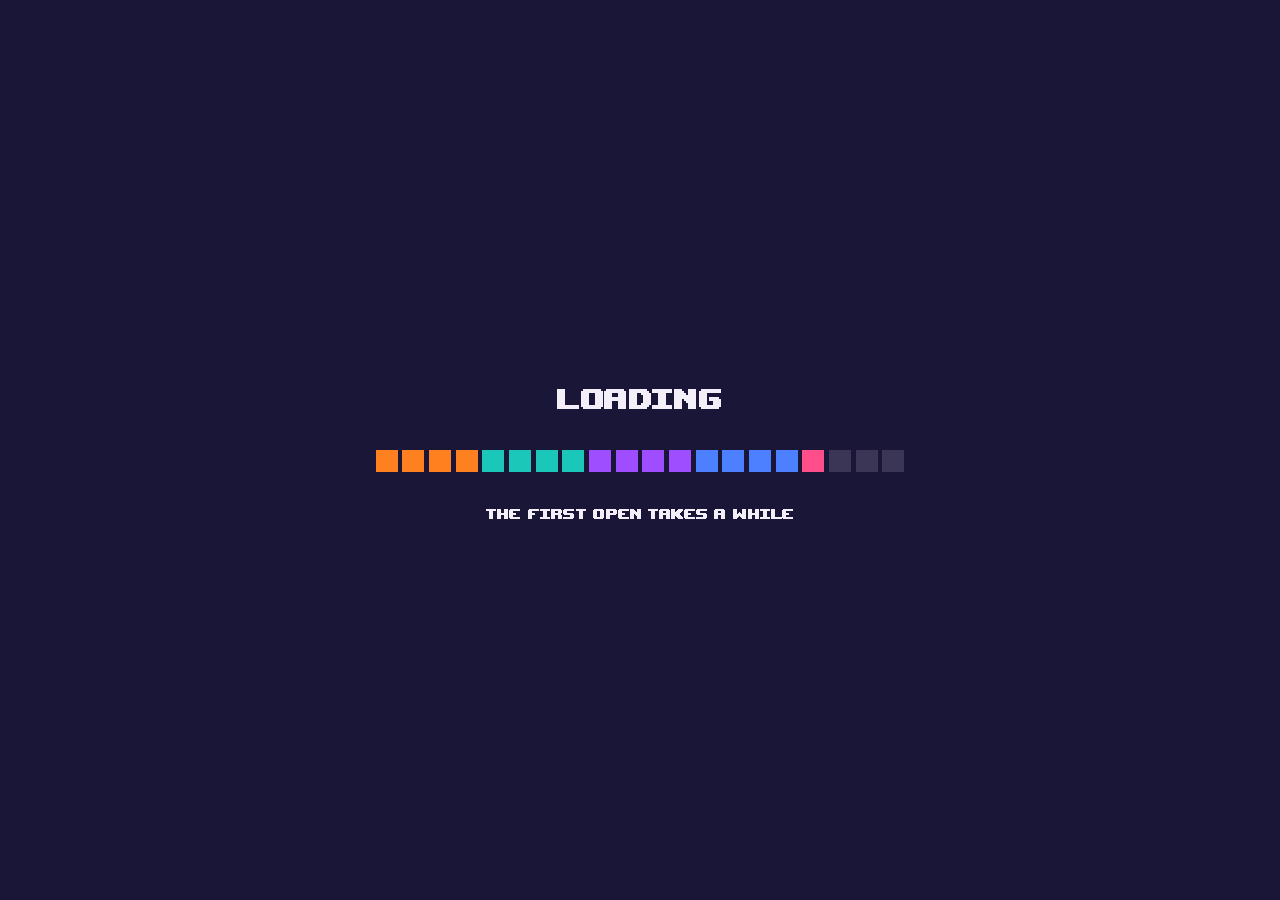
==== index.html @ 6337a00a "Add Midi Runner web game" ====
<!DOCTYPE html>
<html lang="en">
	<head>
		<meta charset="utf-8">
		<meta name="viewport" content="width=device-width, user-scalable=no, initial-scale=1.0">
		<title>Midi Runner</title>
		<style>
html, body, #canvas {
	margin: 0;
	padding: 0;
	border: 0;
}

body {
	color: white;
	background-color: black;
	overflow: hidden;
	touch-action: none;
}

#canvas {
	display: block;
}

#canvas:focus {
	outline: none;
}

#status, #status-splash, #status-progress {
	position: absolute;
	left: 0;
	right: 0;
}

#status, #status-splash {
	top: 0;
	bottom: 0;
}

#status {
	background-color: #242424;
	display: flex;
	flex-direction: column;
	justify-content: center;
	align-items: center;
	visibility: hidden;
}

#status-splash {
	max-height: 100%;
	max-width: 100%;
	margin: auto;
}

#status-splash.show-image--false {
	display: none;
}

#status-splash.fullsize--true {
	height: 100%;
	width: 100%;
	object-fit: contain;
}

#status-splash.use-filter--false {
	image-rendering: pixelated;
}

#status-progress, #status-notice {
	display: none;
}

#status-progress {
	bottom: 10%;
	width: 50%;
	margin: 0 auto;
}

#status-notice {
	background-color: #5b3943;
	border-radius: 0.5rem;
	border: 1px solid #9b3943;
	color: #e0e0e0;
	font-family: 'Noto Sans', 'Droid Sans', Arial, sans-serif;
	line-height: 1.3;
	margin: 0 2rem;
	overflow: hidden;
	padding: 1rem;
	text-align: center;
	z-index: 1;
}
		</style>
		<link id="-gd-engine-icon" rel="icon" type="image/png" href="index.icon.png" />
<link rel="apple-touch-icon" href="index.apple-touch-icon.png"/>
<script>
// For every material the Compatibility renderer first builds a default program with each kind of light in it. Nothing draws with those (a draw
// without a lightmap always asks for DISABLE_LIGHTMAP), and they were 87% of the first open's wait, so they get an empty shader instead.
(function () {
	if (!window.WebGL2RenderingContext) return;
	var P = WebGL2RenderingContext.prototype, source = P.shaderSource;
	P.shaderSource = function (s, t) {
		if (t.indexOf('scene_data_block') >= 0 && t.indexOf('#define DISABLE_LIGHTMAP') < 0 && t.indexOf('#define DISABLE_LIGHT_OMNI') < 0)
			t = this.getShaderParameter(s, this.SHADER_TYPE) === this.VERTEX_SHADER
				? '#version 300 es\nvoid main(){gl_Position=vec4(0.0);}'
				: '#version 300 es\nprecision mediump float;out vec4 c;void main(){c=vec4(0.0);}';
		source.call(this, s, t);
	};
})();
</script>
	</head>
	<body>
		<canvas id="canvas">
			Your browser does not support the canvas tag.
		</canvas>

		<noscript>
			Your browser does not support JavaScript.
		</noscript>

		<div id="status">
			<img id="status-splash" class="show-image--true fullsize--true use-filter--true" src="index.png" alt="">
			<progress id="status-progress"></progress>
			<div id="status-notice"></div>
		</div>

		<script src="index.js"></script>
		<script>
const GODOT_CONFIG = {"args":[],"canvasResizePolicy":2,"emscriptenPoolSize":8,"ensureCrossOriginIsolationHeaders":true,"executable":"index","experimentalVK":false,"fileSizes":{"index.pck":7600604,"index.wasm":39514754},"focusCanvas":true,"gdextensionLibs":[],"godotPoolSize":4};
const GODOT_THREADS_ENABLED = false;
const engine = new Engine(GODOT_CONFIG);

(function () {
	const statusOverlay = document.getElementById('status');
	const statusProgress = document.getElementById('status-progress');
	const statusNotice = document.getElementById('status-notice');

	let initializing = true;
	let statusMode = '';

	function setStatusMode(mode) {
		if (statusMode === mode || !initializing) {
			return;
		}
		if (mode === 'hidden') {
			statusOverlay.remove();
			initializing = false;
			return;
		}
		statusOverlay.style.visibility = 'visible';
		statusProgress.style.display = mode === 'progress' ? 'block' : 'none';
		statusNotice.style.display = mode === 'notice' ? 'block' : 'none';
		statusMode = mode;
	}

	function setStatusNotice(text) {
		while (statusNotice.lastChild) {
			statusNotice.removeChild(statusNotice.lastChild);
		}
		const lines = text.split('\n');
		lines.forEach((line) => {
			statusNotice.appendChild(document.createTextNode(line));
			statusNotice.appendChild(document.createElement('br'));
		});
	}

	function displayFailureNotice(err) {
		console.error(err);
		if (err instanceof Error) {
			setStatusNotice(err.message);
		} else if (typeof err === 'string') {
			setStatusNotice(err);
		} else {
			setStatusNotice('An unknown error occurred.');
		}
		setStatusMode('notice');
		initializing = false;
	}

	const missing = Engine.getMissingFeatures({
		threads: GODOT_THREADS_ENABLED,
	});

	if (missing.length !== 0) {
		if (GODOT_CONFIG['serviceWorker'] && GODOT_CONFIG['ensureCrossOriginIsolationHeaders'] && 'serviceWorker' in navigator) {
			let serviceWorkerRegistrationPromise;
			try {
				serviceWorkerRegistrationPromise = navigator.serviceWorker.getRegistration();
			} catch (err) {
				serviceWorkerRegistrationPromise = Promise.reject(new Error('Service worker registration failed.'));
			}
			// There's a chance that installing the service worker would fix the issue
			Promise.race([
				serviceWorkerRegistrationPromise.then((registration) => {
					if (registration != null) {
						return Promise.reject(new Error('Service worker already exists.'));
					}
					return registration;
				}).then(() => engine.installServiceWorker()),
				// For some reason, `getRegistration()` can stall
				new Promise((resolve) => {
					setTimeout(() => resolve(), 2000);
				}),
			]).then(() => {
				// Reload if there was no error.
				window.location.reload();
			}).catch((err) => {
				console.error('Error while registering service worker:', err);
			});
		} else {
			// Display the message as usual
			const missingMsg = 'Error\nThe following features required to run Godot projects on the Web are missing:\n';
			displayFailureNotice(missingMsg + missing.join('\n'));
		}
	} else {
		setStatusMode('progress');
		engine.startGame({
			'onProgress': function (current, total) {
				if (current > 0 && total > 0) {
					statusProgress.value = current;
					statusProgress.max = total;
				} else {
					statusProgress.removeAttribute('value');
					statusProgress.removeAttribute('max');
				}
			},
		}).then(() => {
			setStatusMode('hidden');
		}, displayFailureNotice);
	}
}());
		</script>
	</body>
</html>
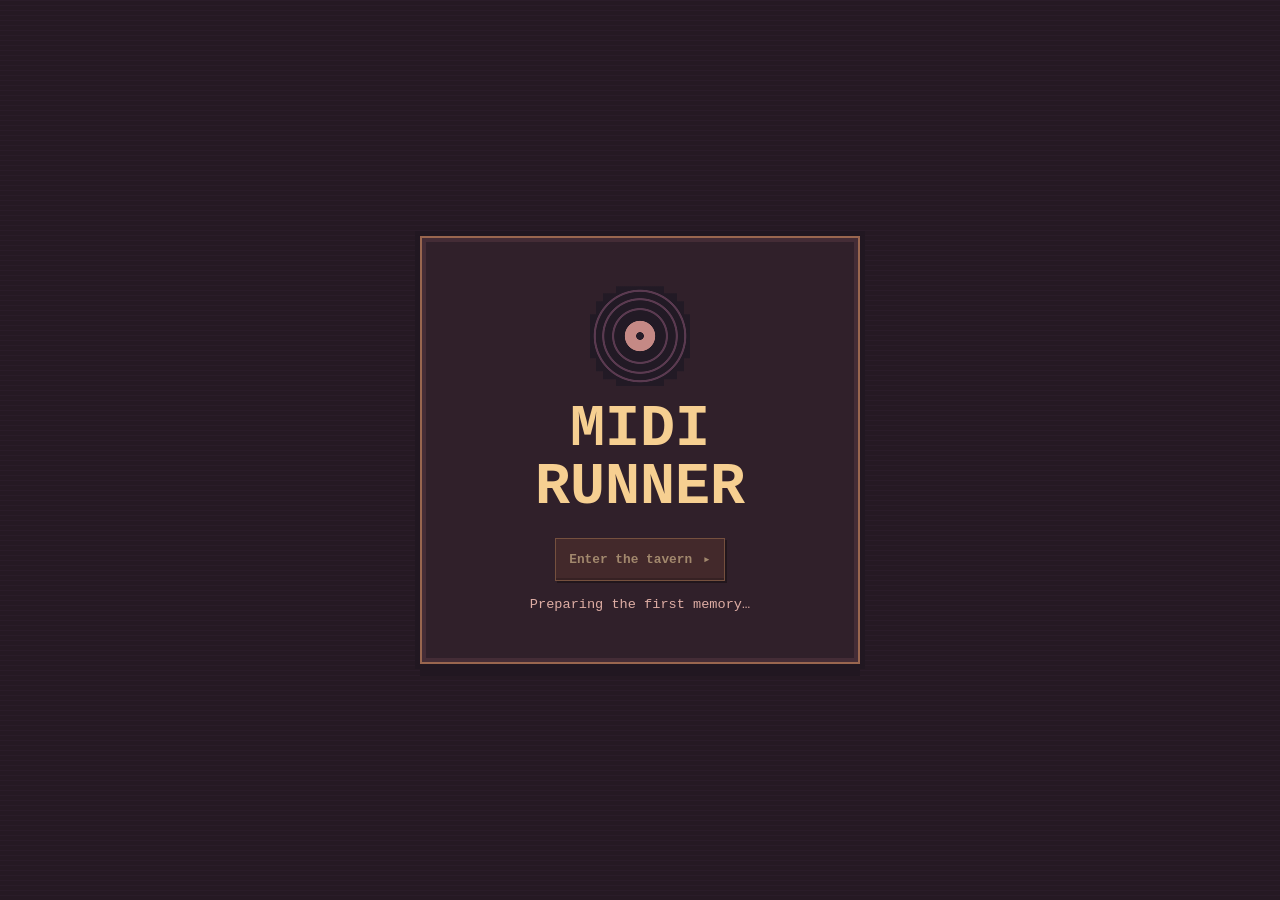
==== commit f8b7d490: "Save playable Midi Runner tavern backup" ====
--- a/index.html
+++ b/index.html
@@ -1,234 +1,67 @@
-<!DOCTYPE html>
+<!doctype html>
 <html lang="en">
-	<head>
-		<meta charset="utf-8">
-		<meta name="viewport" content="width=device-width, user-scalable=no, initial-scale=1.0">
-		<title>Midi Runner</title>
-		<style>
-html, body, #canvas {
-	margin: 0;
-	padding: 0;
-	border: 0;
-}
+<head>
+  <meta charset="utf-8">
+  <meta name="viewport" content="width=device-width, initial-scale=1">
+  <meta name="theme-color" content="#181011">
+  <title>Midi Runner · The Tavern</title>
+  <link rel="icon" href="index.icon.png">
+  <link rel="stylesheet" href="tavern.css">
+  <script src="tavern-art.js" defer></script>
+  <script src="tavern-prologue.js" defer></script>
+  <script src="tavern.js" defer></script>
+</head>
+<body>
+  <main id="home" class="home">
+    <div class="home-panel">
+      <div class="home-record" aria-hidden="true"></div>
+      <h1>Midi Runner</h1>
+      <button id="enter-tavern" class="action" type="button" disabled>Enter the tavern <span aria-hidden="true">▸</span></button>
+      <p id="boot-status" role="status">Preparing the first memory…</p>
+    </div>
+  </main>
+  <section class="tavern" id="prologue" aria-label="The keeper's story" hidden>
+    <div class="scene">
+      <canvas id="overhead" class="scene-art" width="640" height="360" role="img" aria-label="Overhead view of the keeper playing a guest's favorite record."></canvas>
+      <button class="action skip-intro" id="skip-intro" type="button">Skip intro ▸</button>
+      <p class="intro-caption" id="intro-caption" aria-live="polite"></p>
+    </div>
+  </section>
+  <main id="tavern" class="tavern" aria-label="The tavern" hidden>
+    <div class="scene">
+      <canvas id="tavern-art" class="scene-art" width="640" height="360" role="img" aria-label="A silver-haired bartender and a pink slime at a candlelit bar with a turntable."></canvas>
+      <button id="counter-record" class="counter-record" type="button" aria-label="Choose a record on the turntable" disabled></button>
+    </div>
+    <section id="conversation" class="conversation" aria-label="Conversation with the pink slime" hidden>
+      <div class="conversation-copy" aria-live="polite" aria-atomic="true">
+        <p class="speaker">Pink Slime</p>
+        <p id="dialogue" class="dialogue">I used to think my little jumps couldn't help anyone.</p>
+      </div>
+      <button id="continue" class="action" type="button">Continue <span aria-hidden="true">▸</span></button>
+    </section>
+  </main>
 
-body {
-	color: white;
-	background-color: black;
-	overflow: hidden;
-	touch-action: none;
-}
+  <dialog id="record-picker" class="record-picker" aria-labelledby="picker-title">
+    <div class="picker-top">
+      <h1 id="picker-title">Choose a record</h1>
+      <button class="close-picker" type="button" id="close-picker" aria-label="Back to the tavern">×</button>
+    </div>
+    <button id="play-record" class="record-option" type="button" autofocus>
+      <span class="album-art" aria-hidden="true">
+        <span class="album-vinyl"></span>
+        <span class="album-sleeve"><span class="sleeve-slime"></span></span>
+      </span>
+      <span class="record-copy">
+        <strong>The Jelly Grotto</strong>
+        <span>Pink Slime</span>
+        <span class="play-label">▶ Play record</span>
+      </span>
+    </button>
+    <p id="launch-error" class="launch-error" role="alert" hidden></p>
+  </dialog>
 
-#canvas {
-	display: block;
-}
-
-#canvas:focus {
-	outline: none;
-}
-
-#status, #status-splash, #status-progress {
-	position: absolute;
-	left: 0;
-	right: 0;
-}
-
-#status, #status-splash {
-	top: 0;
-	bottom: 0;
-}
-
-#status {
-	background-color: #242424;
-	display: flex;
-	flex-direction: column;
-	justify-content: center;
-	align-items: center;
-	visibility: hidden;
-}
-
-#status-splash {
-	max-height: 100%;
-	max-width: 100%;
-	margin: auto;
-}
-
-#status-splash.show-image--false {
-	display: none;
-}
-
-#status-splash.fullsize--true {
-	height: 100%;
-	width: 100%;
-	object-fit: contain;
-}
-
-#status-splash.use-filter--false {
-	image-rendering: pixelated;
-}
-
-#status-progress, #status-notice {
-	display: none;
-}
-
-#status-progress {
-	bottom: 10%;
-	width: 50%;
-	margin: 0 auto;
-}
-
-#status-notice {
-	background-color: #5b3943;
-	border-radius: 0.5rem;
-	border: 1px solid #9b3943;
-	color: #e0e0e0;
-	font-family: 'Noto Sans', 'Droid Sans', Arial, sans-serif;
-	line-height: 1.3;
-	margin: 0 2rem;
-	overflow: hidden;
-	padding: 1rem;
-	text-align: center;
-	z-index: 1;
-}
-		</style>
-		<link id="-gd-engine-icon" rel="icon" type="image/png" href="index.icon.png" />
-<link rel="apple-touch-icon" href="index.apple-touch-icon.png"/>
-<script>
-// For every material the Compatibility renderer first builds a default program with each kind of light in it. Nothing draws with those (a draw
-// without a lightmap always asks for DISABLE_LIGHTMAP), and they were 87% of the first open's wait, so they get an empty shader instead.
-(function () {
-	if (!window.WebGL2RenderingContext) return;
-	var P = WebGL2RenderingContext.prototype, source = P.shaderSource;
-	P.shaderSource = function (s, t) {
-		if (t.indexOf('scene_data_block') >= 0 && t.indexOf('#define DISABLE_LIGHTMAP') < 0 && t.indexOf('#define DISABLE_LIGHT_OMNI') < 0)
-			t = this.getShaderParameter(s, this.SHADER_TYPE) === this.VERTEX_SHADER
-				? '#version 300 es\nvoid main(){gl_Position=vec4(0.0);}'
-				: '#version 300 es\nprecision mediump float;out vec4 c;void main(){c=vec4(0.0);}';
-		source.call(this, s, t);
-	};
-})();
-</script>
-	</head>
-	<body>
-		<canvas id="canvas">
-			Your browser does not support the canvas tag.
-		</canvas>
-
-		<noscript>
-			Your browser does not support JavaScript.
-		</noscript>
-
-		<div id="status">
-			<img id="status-splash" class="show-image--true fullsize--true use-filter--true" src="index.png" alt="">
-			<progress id="status-progress"></progress>
-			<div id="status-notice"></div>
-		</div>
-
-		<script src="index.js"></script>
-		<script>
-const GODOT_CONFIG = {"args":[],"canvasResizePolicy":2,"emscriptenPoolSize":8,"ensureCrossOriginIsolationHeaders":true,"executable":"index","experimentalVK":false,"fileSizes":{"index.pck":7600604,"index.wasm":39514754},"focusCanvas":true,"gdextensionLibs":[],"godotPoolSize":4};
-const GODOT_THREADS_ENABLED = false;
-const engine = new Engine(GODOT_CONFIG);
-
-(function () {
-	const statusOverlay = document.getElementById('status');
-	const statusProgress = document.getElementById('status-progress');
-	const statusNotice = document.getElementById('status-notice');
-
-	let initializing = true;
-	let statusMode = '';
-
-	function setStatusMode(mode) {
-		if (statusMode === mode || !initializing) {
-			return;
-		}
-		if (mode === 'hidden') {
-			statusOverlay.remove();
-			initializing = false;
-			return;
-		}
-		statusOverlay.style.visibility = 'visible';
-		statusProgress.style.display = mode === 'progress' ? 'block' : 'none';
-		statusNotice.style.display = mode === 'notice' ? 'block' : 'none';
-		statusMode = mode;
-	}
-
-	function setStatusNotice(text) {
-		while (statusNotice.lastChild) {
-			statusNotice.removeChild(statusNotice.lastChild);
-		}
-		const lines = text.split('\n');
-		lines.forEach((line) => {
-			statusNotice.appendChild(document.createTextNode(line));
-			statusNotice.appendChild(document.createElement('br'));
-		});
-	}
-
-	function displayFailureNotice(err) {
-		console.error(err);
-		if (err instanceof Error) {
-			setStatusNotice(err.message);
-		} else if (typeof err === 'string') {
-			setStatusNotice(err);
-		} else {
-			setStatusNotice('An unknown error occurred.');
-		}
-		setStatusMode('notice');
-		initializing = false;
-	}
-
-	const missing = Engine.getMissingFeatures({
-		threads: GODOT_THREADS_ENABLED,
-	});
-
-	if (missing.length !== 0) {
-		if (GODOT_CONFIG['serviceWorker'] && GODOT_CONFIG['ensureCrossOriginIsolationHeaders'] && 'serviceWorker' in navigator) {
-			let serviceWorkerRegistrationPromise;
-			try {
-				serviceWorkerRegistrationPromise = navigator.serviceWorker.getRegistration();
-			} catch (err) {
-				serviceWorkerRegistrationPromise = Promise.reject(new Error('Service worker registration failed.'));
-			}
-			// There's a chance that installing the service worker would fix the issue
-			Promise.race([
-				serviceWorkerRegistrationPromise.then((registration) => {
-					if (registration != null) {
-						return Promise.reject(new Error('Service worker already exists.'));
-					}
-					return registration;
-				}).then(() => engine.installServiceWorker()),
-				// For some reason, `getRegistration()` can stall
-				new Promise((resolve) => {
-					setTimeout(() => resolve(), 2000);
-				}),
-			]).then(() => {
-				// Reload if there was no error.
-				window.location.reload();
-			}).catch((err) => {
-				console.error('Error while registering service worker:', err);
-			});
-		} else {
-			// Display the message as usual
-			const missingMsg = 'Error\nThe following features required to run Godot projects on the Web are missing:\n';
-			displayFailureNotice(missingMsg + missing.join('\n'));
-		}
-	} else {
-		setStatusMode('progress');
-		engine.startGame({
-			'onProgress': function (current, total) {
-				if (current > 0 && total > 0) {
-					statusProgress.value = current;
-					statusProgress.max = total;
-				} else {
-					statusProgress.removeAttribute('value');
-					statusProgress.removeAttribute('max');
-				}
-			},
-		}).then(() => {
-			setStatusMode('hidden');
-		}, displayFailureNotice);
-	}
-}());
-		</script>
-	</body>
+  <iframe id="game" class="game" title="Midi Runner level" inert aria-hidden="true"></iframe>
+  <div id="flash" class="flash" aria-hidden="true" hidden></div>
+  <noscript><p class="noscript">Enable JavaScript to play Midi Runner.</p></noscript>
+</body>
 </html>
-
--- a/tavern.css
+++ b/tavern.css
@@ -0,0 +1,181 @@
+:root {
+  color-scheme: dark;
+  font-family: Georgia, serif;
+  color: #f7e7cc;
+  background: #181011;
+  --gold: #eab878;
+  --line: #986543;
+  --dark: #25191a;
+}
+
+*, *::before, *::after { box-sizing: border-box; }
+[hidden] { display: none !important; }
+body { margin: 0; }
+button { font: inherit; color: inherit; }
+button:not(:disabled) { cursor: pointer; }
+button:focus-visible { outline: 2px solid #ffe2a7; outline-offset: 5px; }
+
+.home, .tavern { position: relative; z-index: 1; }
+
+.home {
+  display: grid;
+  min-height: 100svh;
+  place-items: center;
+  padding: 1.6rem;
+  background: #251923;
+  background-image: repeating-linear-gradient(0deg, #251923 0 4px, #2a1c29 4px 5px);
+}
+
+.home-panel {
+  display: grid;
+  width: min(100%, 440px);
+  justify-items: center;
+  padding: clamp(1.4rem, 6vw, 3rem);
+  background: #30202a;
+  border: 2px solid #99664f;
+  box-shadow: 0 0 0 5px #211721, inset 0 0 0 4px #442c36, 0 12px #211721;
+  text-align: center;
+}
+
+.home-record {
+  width: 100px;
+  aspect-ratio: 1;
+  clip-path: polygon(26% 0, 74% 0, 74% 7%, 87% 7%, 87% 15%, 94% 15%, 94% 28%, 100% 28%, 100% 72%, 94% 72%, 94% 85%, 87% 85%, 87% 93%, 74% 93%, 74% 100%, 26% 100%, 26% 93%, 13% 93%, 13% 85%, 6% 85%, 6% 72%, 0 72%, 0 28%, 6% 28%, 6% 15%, 13% 15%, 13% 7%, 26% 7%);
+  background: radial-gradient(circle, #281d29 0 5%, #c58985 6% 21%, #221a25 22% 36%, #5a3a50 37% 39%, #221a25 40% 50%, #5a3a50 51% 53%, #221a25 54% 62%, #5a3a50 63% 65%, #221a25 66% 100%);
+}
+
+.home h1 { margin: .9rem 0 1.3rem; color: #f6cf91; font: bold clamp(2rem, 8vw, 3.65rem)/1 'Courier New', monospace; text-transform: uppercase; }
+.home p { min-height: 1.3em; margin: .9rem 0 0; color: #deada4; font: .85rem/1.35 'Courier New', monospace; }
+.home .action:disabled { opacity: .55; }
+
+.tavern {
+  width: min(100%, calc(100svh * 16 / 9));
+  min-height: 100svh;
+  margin-inline: auto;
+  display: grid;
+  align-content: center;
+  background: #181011;
+}
+
+.scene { position: relative; aspect-ratio: 16 / 9; }
+.skip-intro { position: absolute; top: 3%; right: 2%; }
+.intro-caption {
+  position: absolute; inset: auto 4% 3%; margin: 0; text-align: center;
+  color: #fff0d6; background: #241a29f2; border-block: 1px solid #926b55;
+  padding: .48em 1em; font: bold clamp(.8rem, 1.65vw, 1.6rem)/1.35 'Courier New', monospace;
+}
+.scene-art { display: block; width: 100%; height: 100%; object-fit: contain; image-rendering: pixelated; }
+
+.counter-record {
+  position: absolute;
+  top: 49%;
+  left: 24.1%;
+  width: 11.9%;
+  min-width: 30px;
+  height: 11.5%;
+  min-height: 26px;
+  padding: 0;
+  border: 0;
+  background: transparent;
+}
+
+.counter-record:not(:disabled):hover {
+  outline: 1px solid #e9ba83;
+  outline-offset: 2px;
+}
+.conversation {
+  position: absolute;
+  left: 50%;
+  bottom: max(4vh, env(safe-area-inset-bottom));
+  transform: translateX(-50%);
+  display: flex;
+  width: min(83%, 880px);
+  align-items: flex-end;
+  justify-content: space-between;
+  gap: 1.65rem;
+  padding: 1.15rem 1.4rem;
+  background: #25182a;
+  border: 2px solid var(--line);
+  box-shadow: 0 0 0 3px #160e12, inset 0 0 0 3px #392325, 0 8px 0 #120d0db8;
+}
+
+.speaker { margin: 0 0 .45rem; color: #ffa9c6; font: bold .76rem/1.3 'Courier New', monospace; letter-spacing: .11em; text-transform: uppercase; }
+.dialogue { margin: 0; font: 600 clamp(.92rem, 1.55vw, 1.3rem)/1.45 'Courier New', monospace; }
+
+.action {
+  flex: none;
+  min-height: 43px;
+  padding: .6rem .85rem;
+  background: #53312c;
+  border: 1px solid #ae7850;
+  box-shadow: inset 0 -2px #3b231f, 2px 2px #150e11;
+  color: #ffdda4;
+  font: bold .8rem/1.2 'Courier New', monospace;
+}
+
+.action:hover { background: #694036; }
+.action span { margin-left: .25em; }
+
+.record-picker {
+  width: min(calc(100% - 2.7rem), 460px);
+  max-height: calc(100svh - 2rem);
+  padding: 1.35rem;
+  color: #f7e7cc;
+  background: var(--dark);
+  border: 2px solid #b28155;
+  box-shadow: 0 0 0 4px #231419, inset 0 0 0 3px #4c312e, 0 12px 0 #100b0db8;
+}
+
+.record-picker::backdrop { background: #160e12c2; }
+.picker-top { display: flex; align-items: center; justify-content: space-between; gap: 1rem; margin-bottom: 1.15rem; }
+.picker-top h1 { margin: 0; font-size: clamp(1.35rem, 4vw, 1.75rem); font-weight: normal; color: #ffdda4; }
+.close-picker { flex: none; display: grid; place-items: center; width: 36px; height: 36px; padding: 0; border: 1px solid #795139; background: #3c2425; color: var(--gold); font: 1.45rem/1 Georgia, serif; }
+.close-picker:hover { background: #53312c; }
+
+.record-option {
+  display: flex;
+  width: 100%;
+  min-height: 118px;
+  align-items: center;
+  gap: 1.1rem;
+  padding: .95rem;
+  background: #412729;
+  border: 1px solid var(--line);
+  box-shadow: inset 0 -3px #2f1d20;
+  text-align: left;
+}
+
+.record-option:hover { background: #543234; border-color: #d29c66; }
+.album-art { position: relative; flex: none; display: block; width: 108px; height: 80px; }
+.album-vinyl { position: absolute; right: 0; top: 3px; width: 74px; aspect-ratio: 1; border-radius: 50%; border: 2px solid #110d12; background: repeating-radial-gradient(circle, #21191e 0 4px, #3a2a35 5px, #21191e 6px 7px); }
+.album-vinyl::after { position: absolute; content: ''; inset: 34%; border-radius: 50%; background: radial-gradient(circle, #1b111a 0 15%, #e898ac 17% 34%, #b04965 39%); }
+.album-sleeve { position: absolute; inset: 0 auto 0 0; width: 76px; display: grid; place-items: center; border: 2px solid #965575; background: repeating-linear-gradient(145deg, #4e2b4d 0 13px, #593150 14px 28px, #633452 29px 38px); box-shadow: inset 0 0 0 2px #2d1c2a, 2px 2px #1a1120; }
+.sleeve-slime { width: 34px; height: 24px; background: linear-gradient(#ffc0cc 0 20%, #ec739b 20% 74%, #b24a76 74%); clip-path: polygon(27% 0, 73% 0, 73% 12%, 89% 12%, 89% 31%, 100% 31%, 100% 88%, 88% 88%, 88% 100%, 12% 100%, 12% 88%, 0 88%, 0 31%, 11% 31%, 11% 12%, 27% 12%); }
+.sleeve-slime::before { content: ''; display: block; width: 3px; height: 4px; margin: 10px 0 0 11px; background: #452337; box-shadow: 9px 0 #452337; }
+
+.record-copy { display: grid; gap: .35rem; }
+.record-copy strong { font-size: clamp(1.05rem, 4vw, 1.4rem); line-height: 1.17; }
+.record-copy > span { color: #f2adbf; font-size: .91rem; }
+.record-copy .play-label { margin-top: .35rem; color: #ffdda4; font: bold .76rem/1.3 'Courier New', monospace; }
+.launch-error { margin-bottom: 0; color: #ffbac6; line-height: 1.4; }
+
+.game, .flash { position: fixed; inset: 0; width: 100%; height: 100%; }
+.game { z-index: 0; border: 0; background: #181424; }
+.game[inert] { opacity: 0; pointer-events: none; }
+.flash { z-index: 3; pointer-events: none; background: #fffdf5; opacity: 0; }
+.noscript { margin: 1rem; }
+
+@media (max-aspect-ratio: 4/3) {
+  .tavern { width: 100%; }
+  .conversation { position: relative; left: auto; bottom: auto; transform: none; width: min(calc(100% - 2rem), 660px); margin: 1.25rem auto 0; }
+}
+
+@media (max-width: 560px) {
+  .conversation { flex-wrap: wrap; justify-content: flex-end; gap: .7rem; padding: .9rem 1rem; }
+  .conversation-copy { flex-basis: 100%; }
+  .record-picker { padding: 1rem; }
+  .record-option { gap: .75rem; padding: .75rem; }
+  .album-art { width: 84px; height: 66px; }
+  .album-sleeve { width: 60px; }
+  .album-vinyl { width: 60px; }
+}
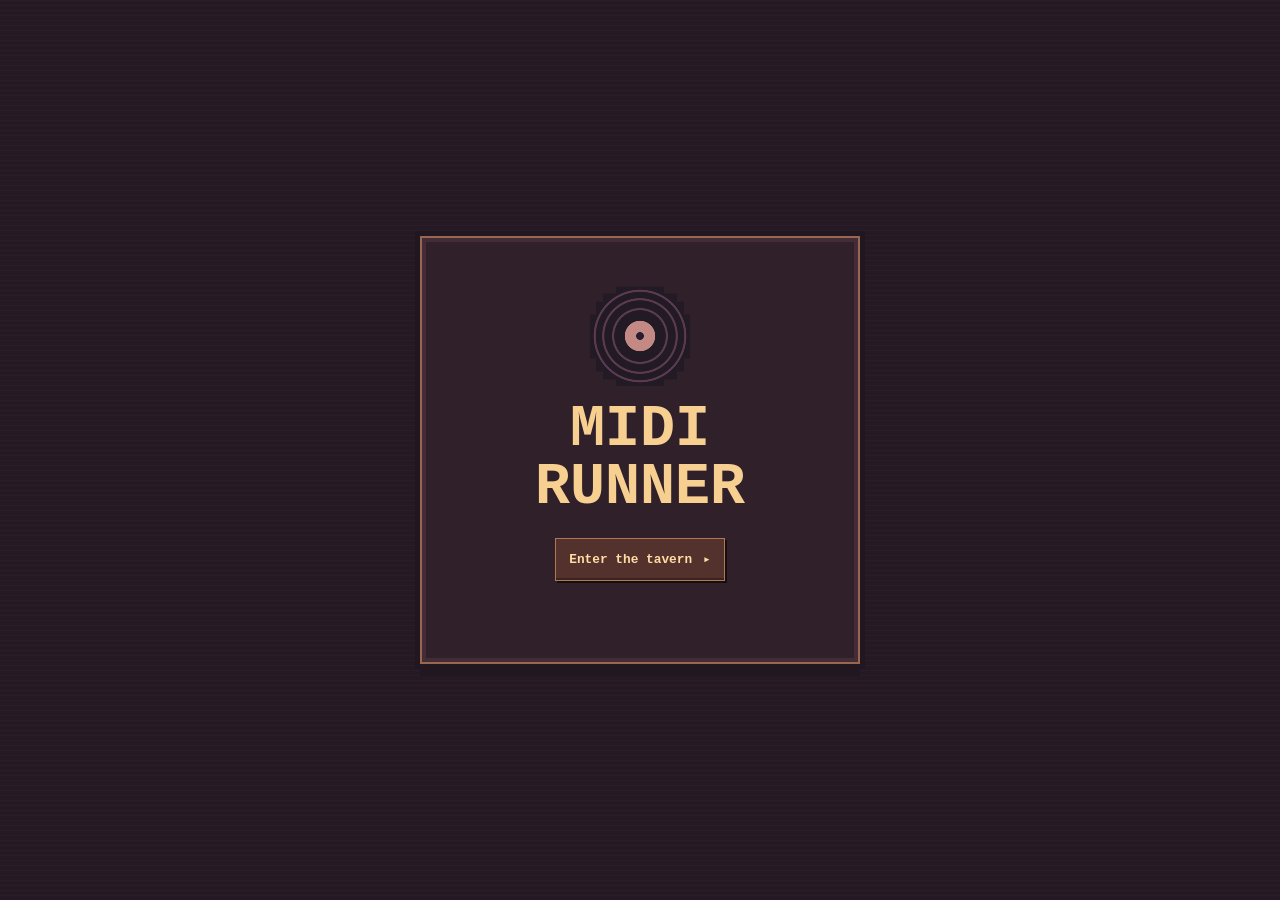
==== commit 896a1b9f: "Integrate Godot game and animated tavern flow" ====
--- a/index.html
+++ b/index.html
@@ -6,62 +6,50 @@
   <meta name="theme-color" content="#181011">
   <title>Midi Runner · The Tavern</title>
   <link rel="icon" href="index.icon.png">
-  <link rel="stylesheet" href="tavern.css">
-  <script src="tavern-art.js" defer></script>
-  <script src="tavern-prologue.js" defer></script>
-  <script src="tavern.js" defer></script>
+  <link rel="stylesheet" href="tavern.css?v=20261124c">
+  <script src="tavern-ui.js?v=20261124a" defer></script>
 </head>
 <body>
+  <iframe id="game" class="game" src="midi-runner.html?v=20261124l" title="Midi Runner game" inert aria-hidden="true"></iframe>
   <main id="home" class="home">
     <div class="home-panel">
       <div class="home-record" aria-hidden="true"></div>
       <h1>Midi Runner</h1>
       <button id="enter-tavern" class="action" type="button" disabled>Enter the tavern <span aria-hidden="true">▸</span></button>
-      <p id="boot-status" role="status">Preparing the first memory…</p>
+      <p id="boot-status" role="status">Preparing the tavern…</p>
     </div>
   </main>
-  <section class="tavern" id="prologue" aria-label="The keeper's story" hidden>
-    <div class="scene">
-      <canvas id="overhead" class="scene-art" width="640" height="360" role="img" aria-label="Overhead view of the keeper playing a guest's favorite record."></canvas>
-      <button class="action skip-intro" id="skip-intro" type="button">Skip intro ▸</button>
-      <p class="intro-caption" id="intro-caption" aria-live="polite"></p>
-    </div>
+  <section id="prologue" class="prologue" aria-label="The keeper's story" hidden>
+    <button class="action skip-intro" id="skip-intro" type="button">Skip intro ▸</button>
+    <p class="intro-caption" id="intro-caption" aria-live="polite"></p>
   </section>
   <main id="tavern" class="tavern" aria-label="The tavern" hidden>
     <div class="scene">
-      <canvas id="tavern-art" class="scene-art" width="640" height="360" role="img" aria-label="A silver-haired bartender and a pink slime at a candlelit bar with a turntable."></canvas>
       <button id="counter-record" class="counter-record" type="button" aria-label="Choose a record on the turntable" disabled></button>
     </div>
-    <section id="conversation" class="conversation" aria-label="Conversation with the pink slime" hidden>
+    <section id="conversation" class="conversation" aria-label="Conversation with the young slime" hidden>
       <div class="conversation-copy" aria-live="polite" aria-atomic="true">
-        <p class="speaker">Pink Slime</p>
+        <p class="speaker">Young Slime</p>
         <p id="dialogue" class="dialogue">I used to think my little jumps couldn't help anyone.</p>
       </div>
       <button id="continue" class="action" type="button">Continue <span aria-hidden="true">▸</span></button>
     </section>
   </main>
-
   <dialog id="record-picker" class="record-picker" aria-labelledby="picker-title">
     <div class="picker-top">
       <h1 id="picker-title">Choose a record</h1>
       <button class="close-picker" type="button" id="close-picker" aria-label="Back to the tavern">×</button>
     </div>
     <button id="play-record" class="record-option" type="button" autofocus>
-      <span class="album-art" aria-hidden="true">
-        <span class="album-vinyl"></span>
-        <span class="album-sleeve"><span class="sleeve-slime"></span></span>
-      </span>
+      <span class="album-art" aria-hidden="true"><span class="album-vinyl"></span><span class="album-sleeve"></span></span>
       <span class="record-copy">
-        <strong>The Jelly Grotto</strong>
-        <span>Pink Slime</span>
+        <strong id="record-title">The Jelly Grotto</strong>
+        <span id="record-level">Level 1</span>
         <span class="play-label">▶ Play record</span>
       </span>
     </button>
     <p id="launch-error" class="launch-error" role="alert" hidden></p>
   </dialog>
-
-  <iframe id="game" class="game" title="Midi Runner level" inert aria-hidden="true"></iframe>
-  <div id="flash" class="flash" aria-hidden="true" hidden></div>
   <noscript><p class="noscript">Enable JavaScript to play Midi Runner.</p></noscript>
 </body>
 </html>
--- a/tavern.css
+++ b/tavern.css
@@ -79,10 +79,7 @@
   background: transparent;
 }
 
-.counter-record:not(:disabled):hover {
-  outline: 1px solid #e9ba83;
-  outline-offset: 2px;
-}
+.counter-record:focus-visible { outline: none; }
 .conversation {
   position: absolute;
   left: 50%;
@@ -159,10 +156,9 @@
 .record-copy .play-label { margin-top: .35rem; color: #ffdda4; font: bold .76rem/1.3 'Courier New', monospace; }
 .launch-error { margin-bottom: 0; color: #ffbac6; line-height: 1.4; }
 
-.game, .flash { position: fixed; inset: 0; width: 100%; height: 100%; }
+.game { position: fixed; inset: 0; width: 100%; height: 100%; }
 .game { z-index: 0; border: 0; background: #181424; }
 .game[inert] { opacity: 0; pointer-events: none; }
-.flash { z-index: 3; pointer-events: none; background: #fffdf5; opacity: 0; }
 .noscript { margin: 1rem; }
 
 @media (max-aspect-ratio: 4/3) {
@@ -179,3 +175,25 @@
   .album-sleeve { width: 60px; }
   .album-vinyl { width: 60px; }
 }
+
+/* The current Godot tavern paints the art. These controls sit over it. */
+.home { z-index: 2; }
+.tavern { z-index: 1; width: 100%; background: transparent; pointer-events: none; }
+.tavern .scene { width: min(100%, calc(100svh * 16 / 9)); margin-inline: auto; }
+.counter-record { top: 50.7%; left: 22.3%; width: 14%; height: 11.1%; pointer-events: auto; }
+.conversation { pointer-events: auto; }
+.game[inert] { opacity: 1; pointer-events: none; }
+body.playing .game { pointer-events: auto; }
+.prologue { position: fixed; inset: 0; z-index: 2; pointer-events: none; }
+.prologue .skip-intro { pointer-events: auto; }
+.prologue .intro-caption { position: absolute; inset: auto 4% 3%; }
+body.prologue-active .game { animation: story-camera 7.5s ease-in-out both; }
+@keyframes story-camera {
+  from { transform: scale(1.08) translateX(1.5%); }
+  to { transform: scale(1); }
+}
+@media (prefers-reduced-motion: reduce) {
+  body.prologue-active .game { animation: none; }
+}
+.album-sleeve { background: linear-gradient(145deg, #3a253b, var(--chair-color, #ed5897)); }
+.album-sleeve::before { display: none; }
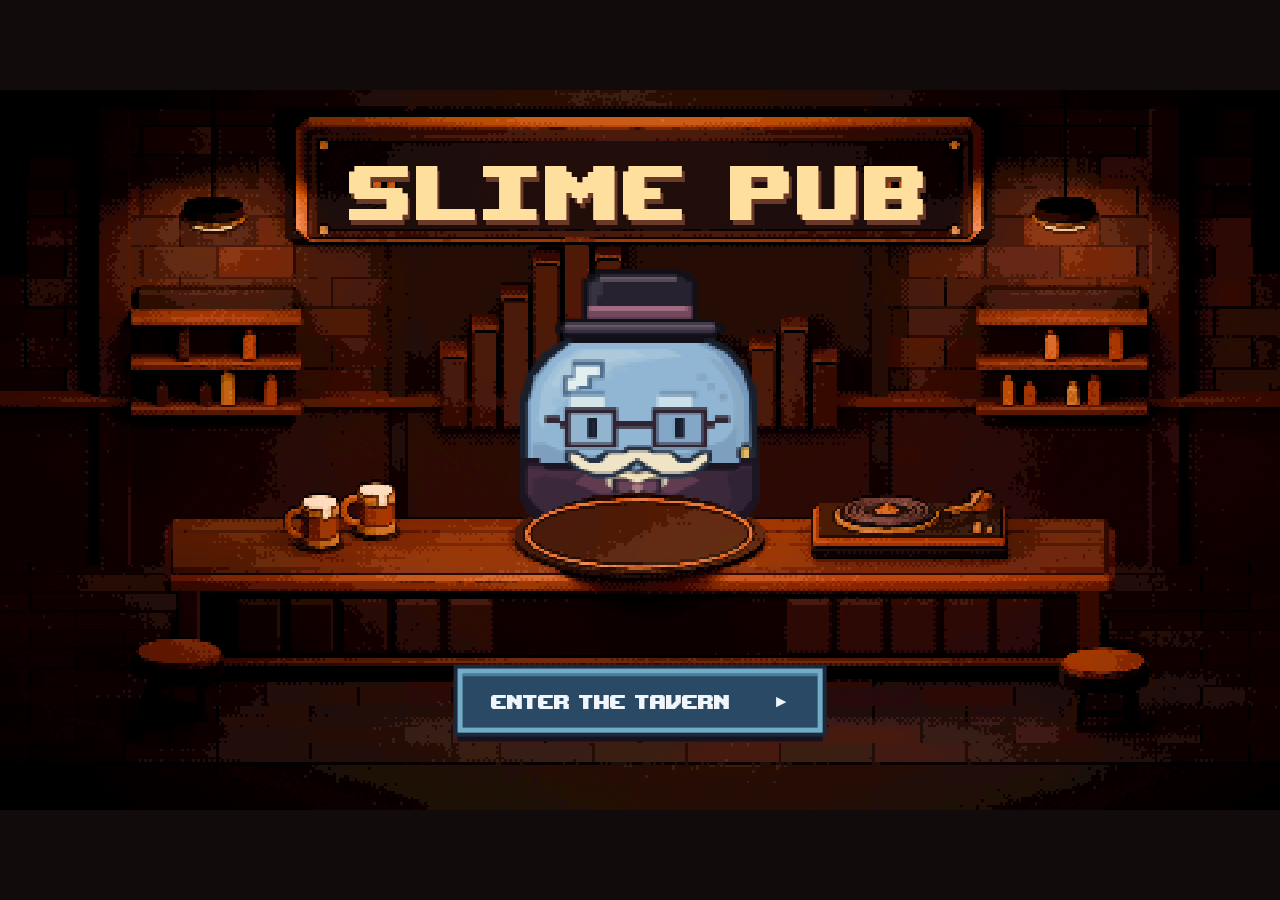
==== commit e57759e4: "Add Slime Pub cover and update tavern bartender" ====
--- a/index.html
+++ b/index.html
@@ -4,17 +4,18 @@
   <meta charset="utf-8">
   <meta name="viewport" content="width=device-width, initial-scale=1">
   <meta name="theme-color" content="#181011">
-  <title>Midi Runner · The Tavern</title>
+  <title>Slime Pub</title>
   <link rel="icon" href="index.icon.png">
-  <link rel="stylesheet" href="tavern.css?v=20261124c">
+  <link rel="stylesheet" href="tavern.css?v=slime-pub">
+  <script src="slime-pub-cover.js?v=1" defer></script>
   <script src="tavern-ui.js?v=20261124a" defer></script>
 </head>
 <body>
-  <iframe id="game" class="game" src="midi-runner.html?v=20261124l" title="Midi Runner game" inert aria-hidden="true"></iframe>
+  <iframe id="game" class="game" src="midi-runner.html?v=slime-pub" title="Slime Pub game" inert aria-hidden="true"></iframe>
   <main id="home" class="home">
-    <div class="home-panel">
-      <div class="home-record" aria-hidden="true"></div>
-      <h1>Midi Runner</h1>
+    <div class="home-stage">
+      <canvas id="home-art" width="480" height="270" aria-hidden="true"></canvas>
+      <h1>Slime Pub</h1>
       <button id="enter-tavern" class="action" type="button" disabled>Enter the tavern <span aria-hidden="true">▸</span></button>
       <p id="boot-status" role="status">Preparing the tavern…</p>
     </div>
@@ -50,6 +51,6 @@
     </button>
     <p id="launch-error" class="launch-error" role="alert" hidden></p>
   </dialog>
-  <noscript><p class="noscript">Enable JavaScript to play Midi Runner.</p></noscript>
+  <noscript><p class="noscript">Enable JavaScript to play Slime Pub.</p></noscript>
 </body>
 </html>
--- a/tavern.css
+++ b/tavern.css
@@ -17,36 +17,78 @@
 
 .home, .tavern { position: relative; z-index: 1; }
 
+@font-face {
+  font-family: Upheaval;
+  src: url('tavern_upheavtt.ttf') format('truetype');
+  font-display: swap;
+}
+
 .home {
   display: grid;
   min-height: 100svh;
   place-items: center;
-  padding: 1.6rem;
-  background: #251923;
-  background-image: repeating-linear-gradient(0deg, #251923 0 4px, #2a1c29 4px 5px);
-}
-
-.home-panel {
-  display: grid;
-  width: min(100%, 440px);
-  justify-items: center;
-  padding: clamp(1.4rem, 6vw, 3rem);
-  background: #30202a;
-  border: 2px solid #99664f;
-  box-shadow: 0 0 0 5px #211721, inset 0 0 0 4px #442c36, 0 12px #211721;
+  background: #120b0b;
+}
+
+.home-stage {
+  position: relative;
+  width: min(100%, calc(100svh * 16 / 9));
+  aspect-ratio: 16 / 9;
+  container-type: inline-size;
   text-align: center;
-}
-
-.home-record {
-  width: 100px;
-  aspect-ratio: 1;
-  clip-path: polygon(26% 0, 74% 0, 74% 7%, 87% 7%, 87% 15%, 94% 15%, 94% 28%, 100% 28%, 100% 72%, 94% 72%, 94% 85%, 87% 85%, 87% 93%, 74% 93%, 74% 100%, 26% 100%, 26% 93%, 13% 93%, 13% 85%, 6% 85%, 6% 72%, 0 72%, 0 28%, 6% 28%, 6% 15%, 13% 15%, 13% 7%, 26% 7%);
-  background: radial-gradient(circle, #281d29 0 5%, #c58985 6% 21%, #221a25 22% 36%, #5a3a50 37% 39%, #221a25 40% 50%, #5a3a50 51% 53%, #221a25 54% 62%, #5a3a50 63% 65%, #221a25 66% 100%);
-}
-
-.home h1 { margin: .9rem 0 1.3rem; color: #f6cf91; font: bold clamp(2rem, 8vw, 3.65rem)/1 'Courier New', monospace; text-transform: uppercase; }
-.home p { min-height: 1.3em; margin: .9rem 0 0; color: #deada4; font: .85rem/1.35 'Courier New', monospace; }
-.home .action:disabled { opacity: .55; }
+  background: #1e100f url('slime-pub-room.png') center / 100% 100%;
+  image-rendering: pixelated;
+}
+
+.home-stage canvas { display: block; width: 100%; height: 100%; }
+
+.home h1 {
+  position: absolute;
+  top: 13.6%;
+  left: 50%;
+  margin: 0;
+  transform: translate(-50%, -50%);
+  color: #ffdf9e;
+  text-shadow: .21cqw .42cqw #6b3927;
+  font: normal 8.33cqw/1 Upheaval, monospace;
+  letter-spacing: .24cqw;
+  white-space: nowrap;
+  text-transform: uppercase;
+}
+
+.home .action {
+  position: absolute;
+  top: 84.8%;
+  left: 50%;
+  display: flex;
+  justify-content: space-between;
+  align-items: center;
+  gap: .6em;
+  width: max(158px, 28.5%);
+  min-height: 40px;
+  height: 9%;
+  padding: 0 max(.75rem, 2.2cqw);
+  transform: translate(-50%, -50%);
+  border: max(2px, .42cqw) solid #72acc6;
+  background: #294964;
+  box-shadow: 0 0 0 max(2px, .31cqw) #1d293a, 0 .7cqw #14121e, inset 0 .21cqw #4b7b98;
+  color: #eff5fb;
+  font: normal max(14px, 2.08cqw)/1 Upheaval, monospace;
+  white-space: nowrap;
+  text-transform: uppercase;
+}
+
+.home .action:hover:not(:disabled) { background: #355a76; }
+.home .action:disabled { opacity: .64; }
+.home .action span { margin: 0; }
+.home p {
+  position: absolute;
+  top: 94%;
+  inset-inline: .5rem;
+  margin: 0;
+  color: #e5bd97;
+  font: max(11px, .95cqw)/1.25 'Courier New', monospace;
+}
 
 .tavern {
   width: min(100%, calc(100svh * 16 / 9));
